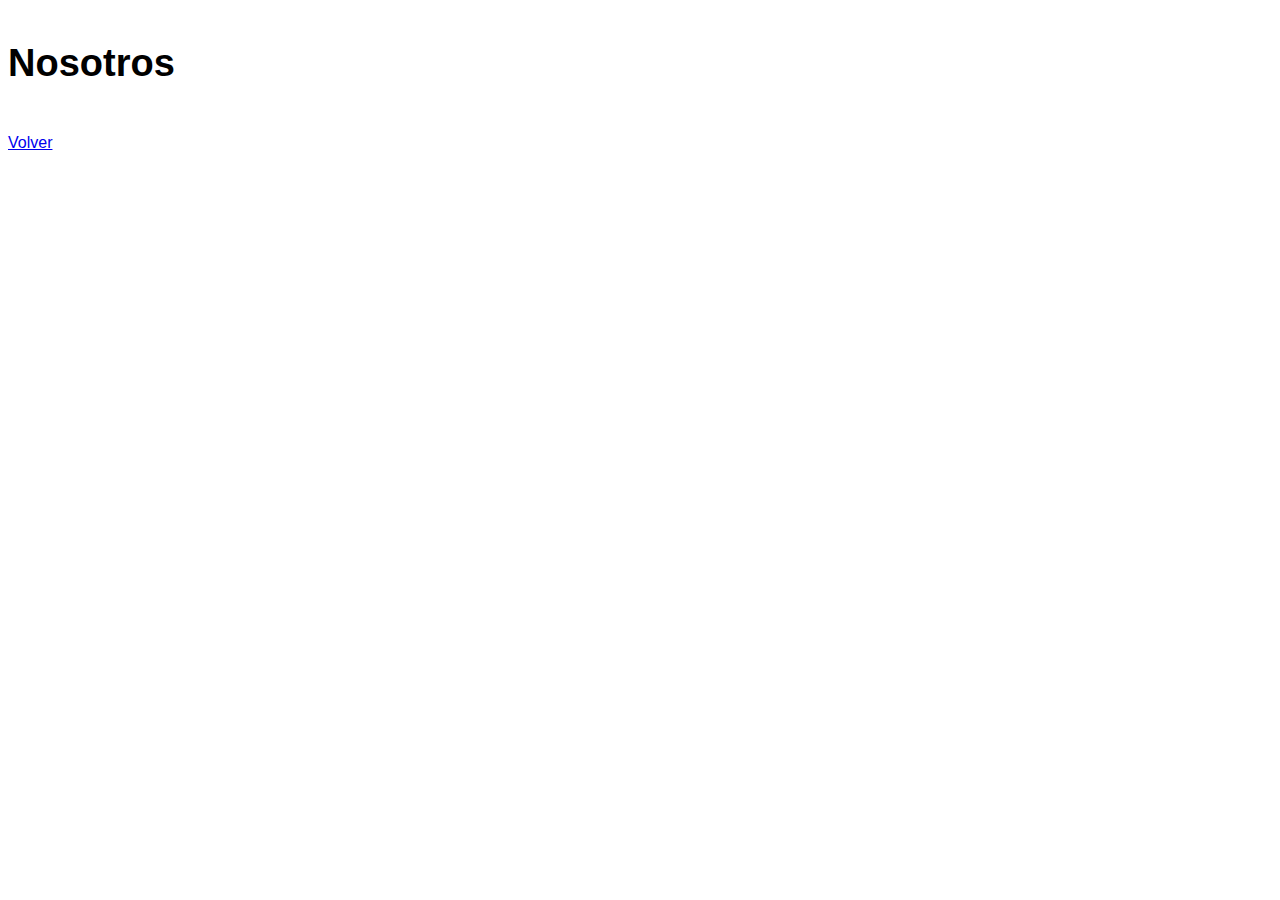
==== nosotros.html @ 194f13a4 "Añadiendo desde el trabajo" ====
<!DOCTYPE html>
<html lang="en">

<head>
    <meta charset="UTF-8">
    <meta name="viewport" content="width=device-width, initial-scale=1.0">
    <meta http-equiv="X-UA-Compatible" content="ie=edge">
    <title>Document</title>
    <link rel="stylesheet" href="css/styles.css">
</head>

<body>
    <h1>Nosotros</h1>
    <a href="index.html">Volver</a>

</body>

</html>
---- css/styles.css ----
html {
    font-size: 62.5%;
    /* Reset para REMS -62.5% = 10 px de 16px*/
}


*, *:before, *:after {
    box-sizing: inherit;
    /* corrige el padding y margin de los blocks*/
}


/* Fuentes */

body {
    font-family: 'Lato', sans-serif;
    font-size: 1.6rem;
    line-height: 2;
}

/* Globales */

img {
    max-width: 100%;
}

.contenedor {
    max-width: 120rem;
    /*1200px*/
    margin: 0 auto 0 auto;
}

h1 {
    font-size: 3.8rem;
}

h2 {
    font-size: 3.4rem;
}

h3 {
    font-size: 3rem;
}

h4 {
    font-size: 2.6rem;
}

/* Utilidades */

.section {
    margin-top: 2rem;
    margin-bottom: 2rem;
}

.fw-300 {
    font-weight: 300;
}

.centrar-texto {
    text-align: center;
}

.d-block{
    display: block!important;
}

/* Botones */

.boton {
    color: white;
    /*#ffffff*/
    font-weight: 700;
    text-decoration: none;
    font-size: 1.8rem;
    padding: 1rem 3rem;;
    margin-top: 3rem;
   
    display: inline-block;
    /*modificamos el display para darle tamaño, default display: inline;*/
    text-align: center;
}

.boton-amarillo {
    background-color: #E08709;
}

.boton-verde {
    background-color: #71B100;
}

/* Header */

.site-header.inicio {
    background-image: url(../img/header.jpg);
    background-position: center, center;
    background-size: cover;
    height: 100vh;
    min-height: 60rem;
}

.contenido-header {
    height: 100%;
    display: flex;
    flex-direction: column;
    justify-content: space-between;
}

.contenido-header h1 {
    color: white;
    padding-bottom: 2rem;
    max-width: 60rem;
    line-height: 1.8;
}

.barra {
    display: flex;
    justify-content: space-between;
    padding-top: 2rem;
    align-items: center;
}

/* Navegacion */

.navegacion a {
    color: white;
    text-decoration: none;
    font-size: 1.8rem;
    margin-right: 2rem;
}

.navegacion a:hover {
    color: #718100;
}

.navegacion a:last-of-type {
    margin: 0;
}

/* Iconos nosotros*/

.iconos-nosotros {
    display: flex;
    justify-content: space-between;
}

.icono {
    flex-basis: calc(33.3% - 1rem);
    text-align: center;
}

.icono h3 {
    text-transform: uppercase;
}

/* Anuncios*/

.contenedor-anuncios {
    display: flex;
    justify-content: space-between;
}

.anuncio {
    flex-basis: calc(33.3% - 1rem);
    border: 1px solid #858585;
    /* width style color*/
    background-color: #F5f5f5;
}

.contenido-anuncio {
    padding: 2rem;
}

.contenido-anuncio h3, .contenido-anuncio p {
    margin: 0;
}

.precio {
    color: #71B100;
    font-weight: 700;
}

.ver-todas {
    display: flex;
    justify-content: flex-end;
}

/* Contacto home*/

.imagen-contacto {
    background-image: url(../img/encuentra.jpg);
    background-position: center center;
    background-size: cover;
    height: 40rem;
}
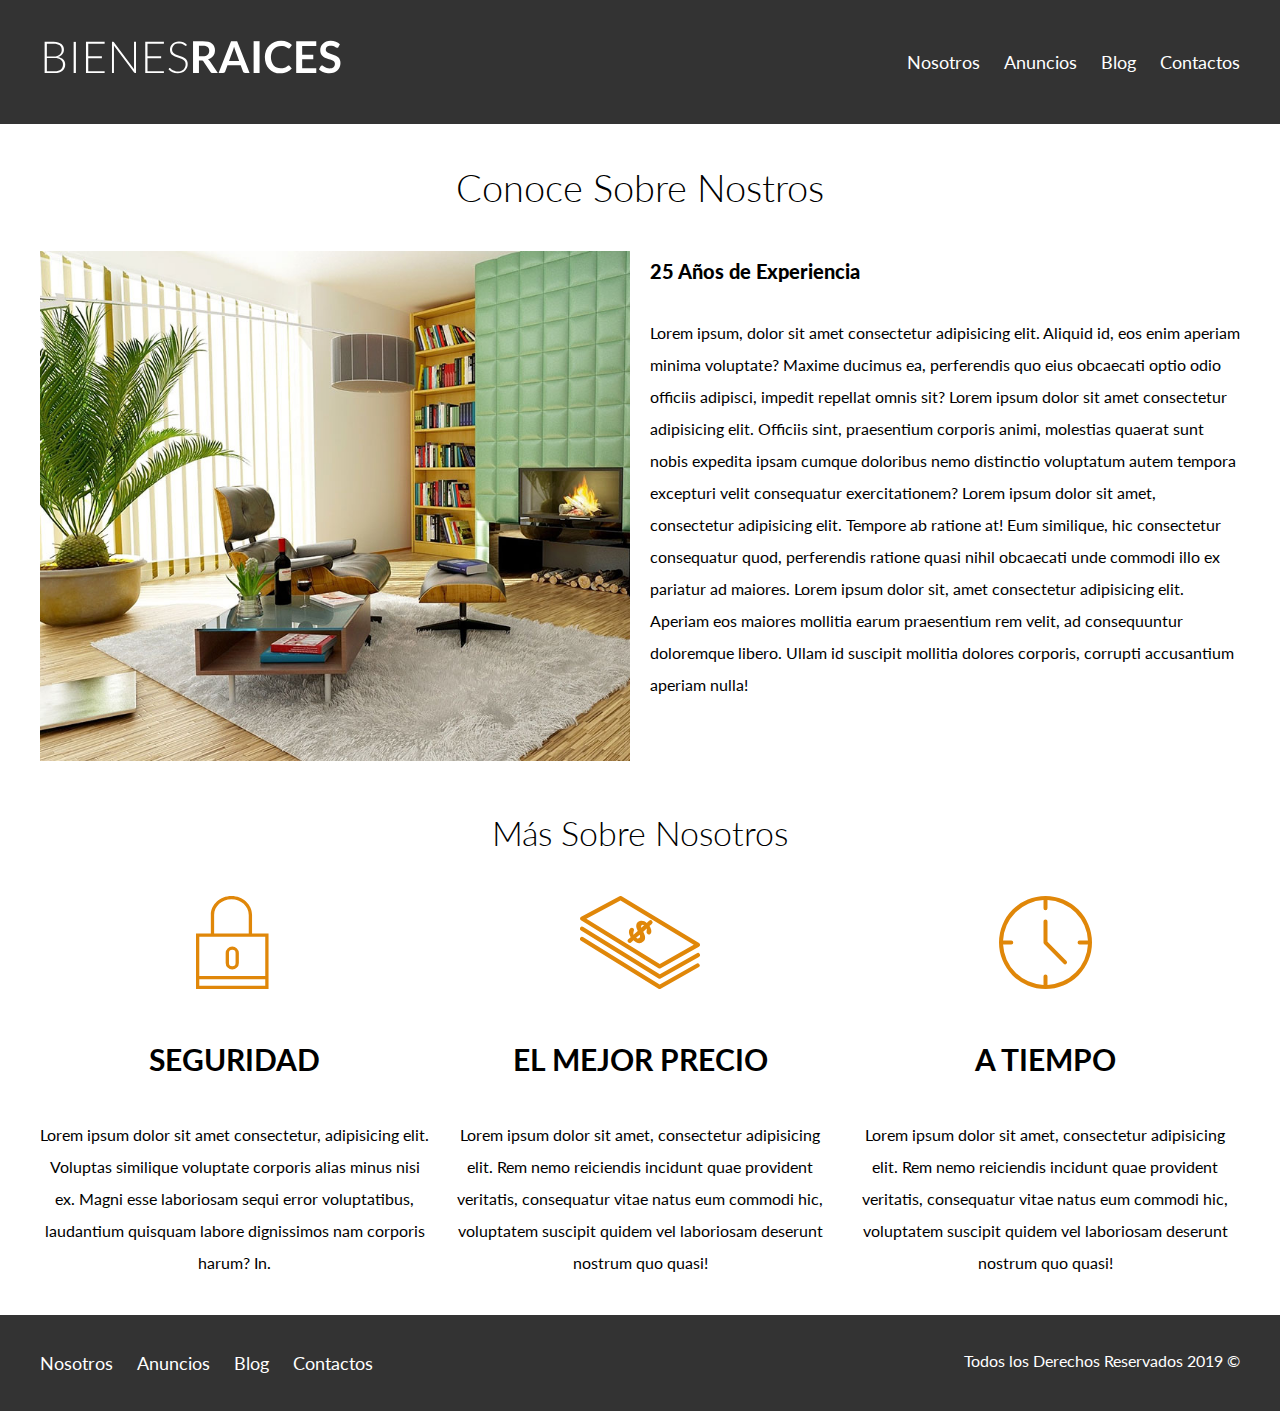
==== commit 92e76993: "Terminado" ====
--- a/nosotros.html
+++ b/nosotros.html
@@ -5,13 +5,107 @@
     <meta charset="UTF-8">
     <meta name="viewport" content="width=device-width, initial-scale=1.0">
     <meta http-equiv="X-UA-Compatible" content="ie=edge">
-    <title>Document</title>
+    <title>Bienes Raices</title>
+    <link href="https://fonts.googleapis.com/css?family=Lato" rel="stylesheet">
+    <link rel="stylesheet" href="css/normalize.css">
     <link rel="stylesheet" href="css/styles.css">
 </head>
 
 <body>
-    <h1>Nosotros</h1>
-    <a href="index.html">Volver</a>
+    <header class="site-header ">
+        <div class="contenedor contenido-header">
+            <div class="barra">
+                <a href="/">
+                    <img src="img/logo.svg" alt="">
+                </a>
+                <nav class="navegacion">
+                    <a href="nosotros.html">Nosotros</a>
+                    <a href="anuncios.html">Anuncios</a>
+                    <a href="blog.html">Blog</a>
+                    <a href="contacto.html">Contactos</a>
+                </nav>
+            </div>
+            <!--barra-->
+
+        </div>
+        <!--contenedor-->
+    </header>
+    <main class="contenedor">
+        <h1 class="centrar-texto fw-300">Conoce Sobre Nostros</h1>
+        <div class="contenedor-nosotros">
+            <div class="imagen">
+                <img src="img/nosotros.jpg" alt="Imagen Nosotros">
+            </div>
+            <div class="texto-nosotros">
+                <blockquote>25 Años de Experiencia</blockquote>
+                <p>Lorem ipsum, dolor sit amet consectetur adipisicing elit. Aliquid id, eos enim aperiam minima
+                    voluptate? Maxime ducimus ea, perferendis quo eius obcaecati optio odio officiis adipisci, impedit
+                    repellat omnis sit? Lorem ipsum dolor sit amet consectetur adipisicing elit. Officiis sint,
+                    praesentium corporis animi, molestias quaerat sunt nobis expedita ipsam cumque doloribus nemo
+                    distinctio voluptatum autem tempora excepturi velit consequatur exercitationem? Lorem ipsum dolor
+                    sit amet, consectetur adipisicing elit. Tempore ab ratione at! Eum similique, hic consectetur
+                    consequatur quod, perferendis ratione quasi nihil obcaecati unde commodi illo ex pariatur ad
+                    maiores. Lorem ipsum dolor sit, amet consectetur adipisicing elit. Aperiam eos maiores mollitia
+                    earum praesentium rem velit, ad consequuntur doloremque libero. Ullam id suscipit mollitia dolores
+                    corporis, corrupti accusantium aperiam nulla!</p>
+
+            </div>
+
+        </div>
+
+    </main>
+    <section class="contenedor seccion">
+        <h2 class="fw-300 centrar-texto">Más Sobre Nosotros</h2>
+
+        <div class="iconos-nosotros">
+
+            <div class="icono">
+                <img src="img/icono1.svg" alt="Icono seguridad">
+                <h3 class="encabezado">Seguridad</h3>
+                <p>Lorem ipsum dolor sit amet consectetur, adipisicing elit. Voluptas similique voluptate corporis alias
+                    minus
+                    nisi
+                    ex. Magni esse laboriosam sequi error voluptatibus, laudantium quisquam labore dignissimos nam
+                    corporis
+                    harum?
+                    In.</p>
+            </div>
+
+            <div class="icono">
+                <img src="img/icono2.svg" alt="Icono mejor precio">
+                <h3 class="encabezado">El Mejor Precio</h3>
+                <p>Lorem ipsum dolor sit amet, consectetur adipisicing elit. Rem nemo reiciendis incidunt quae provident
+                    veritatis,
+                    consequatur vitae natus eum commodi hic, voluptatem suscipit quidem vel laboriosam deserunt nostrum
+                    quo
+                    quasi!
+                </p>
+            </div>
+
+            <div class="icono">
+                <img src="img/icono3.svg" alt="Icono a tiempo">
+                <h3 class="encabezado">A Tiempo</h3>
+                <p>Lorem ipsum dolor sit amet, consectetur adipisicing elit. Rem nemo reiciendis incidunt quae provident
+                    veritatis,
+                    consequatur vitae natus eum commodi hic, voluptatem suscipit quidem vel laboriosam deserunt nostrum
+                    quo
+                    quasi!
+                </p>
+            </div>
+        </div>
+    </section>
+
+    <footer class="site-footer seccion">
+        <div class="contenedor contenedor-footer">
+            <nav class="navegacion">
+                <a href="nosotros.html">Nosotros</a>
+                <a href="anuncios.html">Anuncios</a>
+                <a href="blog.html">Blog</a>
+                <a href="contacto.html">Contactos</a>
+            </nav>
+            <p class="copyrigth">Todos los Derechos Reservados 2019 &copy;</p>
+        </div>
+    </footer>
 
 </body>
 
--- a/css/styles.css
+++ b/css/styles.css
@@ -3,12 +3,10 @@
     /* Reset para REMS -62.5% = 10 px de 16px*/
 }
 
-
 *, *:before, *:after {
     box-sizing: inherit;
     /* corrige el padding y margin de los blocks*/
 }
-
 
 /* Fuentes */
 
@@ -25,9 +23,10 @@
 }
 
 .contenedor {
+    width: 95%;
     max-width: 120rem;
     /*1200px*/
-    margin: 0 auto 0 auto;
+    margin: 0 auto;
 }
 
 h1 {
@@ -48,7 +47,11 @@
 
 /* Utilidades */
 
-.section {
+.contenido-centrado {
+    max-width:80rem;
+}
+
+.seccion {
     margin-top: 2rem;
     margin-bottom: 2rem;
 }
@@ -61,7 +64,7 @@
     text-align: center;
 }
 
-.d-block{
+.d-block {
     display: block!important;
 }
 
@@ -73,12 +76,15 @@
     font-weight: 700;
     text-decoration: none;
     font-size: 1.8rem;
-    padding: 1rem 3rem;;
+    padding: 1rem 3rem;
     margin-top: 3rem;
-   
     display: inline-block;
     /*modificamos el display para darle tamaño, default display: inline;*/
     text-align: center;
+    border: none;
+}
+.boton:hover{
+    cursor: pointer;
 }
 
 .boton-amarillo {
@@ -90,6 +96,11 @@
 }
 
 /* Header */
+
+.site-header {
+    background-color: #333333;
+    padding: 1rem 0 3rem 0;
+}
 
 .site-header.inicio {
     background-image: url(../img/header.jpg);
@@ -158,13 +169,16 @@
 .contenedor-anuncios {
     display: flex;
     justify-content: space-between;
+    flex-wrap: wrap;
 }
 
 .anuncio {
-    flex-basis: calc(33.3% - 1rem);
+    flex: 0 0 calc(33.3% - 1rem);
+    /*srhink basis */
     border: 1px solid #858585;
     /* width style color*/
     background-color: #F5f5f5;
+    margin-bottom: 2rem;
 }
 
 .contenido-anuncio {
@@ -178,6 +192,24 @@
 .precio {
     color: #71B100;
     font-weight: 700;
+}
+
+.iconos-caracteristicas {
+    list-style: none;
+    padding: 0;
+    display: flex;
+    justify-content: space-evenly;
+    flex: 1;
+    max-width: 50rem;
+}
+
+.iconos-caracteristicas li {
+    flex: 1;
+    display: flex;
+}
+
+.iconos-caracteristicas li img {
+    margin-right: 2rem;
 }
 
 .ver-todas {
@@ -192,4 +224,191 @@
     background-position: center center;
     background-size: cover;
     height: 40rem;
+    display: flex;
+    align-items: center;
+}
+
+.contenido-contacto {
+    flex: 1;
+    color: #ffffff;
+}
+
+.contenido-contacto p {
+    font-size: 1.8rem;
+}
+
+/** Sexxion inferior**/
+
+.seccion-inferior {
+    display: flex;
+    justify-content: space-between;
+}
+
+.seccion-inferior.blog {
+    flex-basis: 60%;
+}
+
+.seccion-inferior.testimoniales {
+    flex-basis: calc(40% - 2rem);
+}
+
+.entrada-blog {
+    display: flex;
+    justify-content: space-between;
+    margin-bottom: 2rem;
+}
+
+.entrada-blog:last-of-type {
+    margin-bottom: 0rem;
+}
+
+.entrada-blog .imagen {
+    flex-basis: 40%;
+}
+
+.entrada-blog .texto-entrada {
+    flex-basis: calc(60% - 3rem);
+}
+
+.texto-entrada h4 {
+    margin: 0;
+    line-height: 1.4;
+}
+
+.texto-entrada a {
+    color: black;
+    text-decoration: none;
+}
+
+.texto-entrada h4::after {
+    content: '';
+    display: block;
+    width: 15rem;
+    height: .5rem;
+    background-color: #71B100;
+    margin-top: 1rem;
+}
+
+.texto-entrada span {
+    color: #E08709;
+}
+
+/* Testimoniales*/
+
+.testimonial {
+    background-color: #71B100;
+    font-size: 2.4rem;
+    padding: 2rem;
+    color: #ffffff;
+    border-radius: 2rem;
+}
+
+.testimonial p {
+    text-align: right;
+}
+
+.testimonial blockquote::before {
+    content: '';
+    background-image: url(../img/comilla.svg);
+    width: 4rem;
+    height: 4rem;
+    position: absolute;
+    left: -2rem;
+}
+
+.testimonial blockquote {
+    position: relative;
+    /*importante el padre tenga relative para usar absolute al hijo*/
+    padding-left: 5rem;
+    font-weight: 300;
+}
+
+/** FOOter**/
+
+.site-footer {
+    background-color: #333333;
+    margin: 0;
+}
+
+.contenedor-footer {
+    padding: 3rem 0;
+    display: flex;
+    justify-content: space-between;
+}
+
+.copyrigth {
+    margin: 0;
+    color: #ffffff;
+}
+
+/* PAGINAS INTERNAS */
+
+.contenedor-nosotros {
+    display: grid;
+    /*NUEVO STANDART JUNTO CON FLEX*/
+    grid-template-columns: repeat(2, 1fr);
+    grid-column-gap: 2rem;
+}
+
+.texto-nosotros blockquote {
+    font-weight: 900;
+    font-size: 2rem;
+    margin: 0;
+    padding: 0 0 1rem 0;
+}
+
+/* Anuncio*/
+
+.resumen-propiedad {
+    display: flex;
+    justify-content: space-between;
+    align-items: center;
+}
+
+/* Contacto */
+
+.contacto p {
+    font-size: 1.2rem;
+    margin: 2rem 0 0 0;
+}
+
+legend {
+    font-size: 2rem;
+    color: #4f4f4f;
+}
+
+label {
+    display: block;
+    font-weight: 700;
+    text-transform: uppercase;
+}
+
+input:not([type="submit"]), textarea {
+    padding: 1rem 0 1rem 0;
+    display: block;
+    width: 100%;
+    background-color: #e1e1e1;
+    margin-bottom: 2rem;
+    border: none;
+    border-radius: 1rem;
+}
+
+input[type="radio"] {
+    width: auto;
+}
+
+select {
+    -webkit-appearance: none;
+    appearance: none;
+}
+
+textarea {
+    height: 20rem;
+}
+
+.forma-contacto {
+    max-width: 30rem;
+    display: flex;
+    justify-content: space-between;
+    align-items: center;
 }